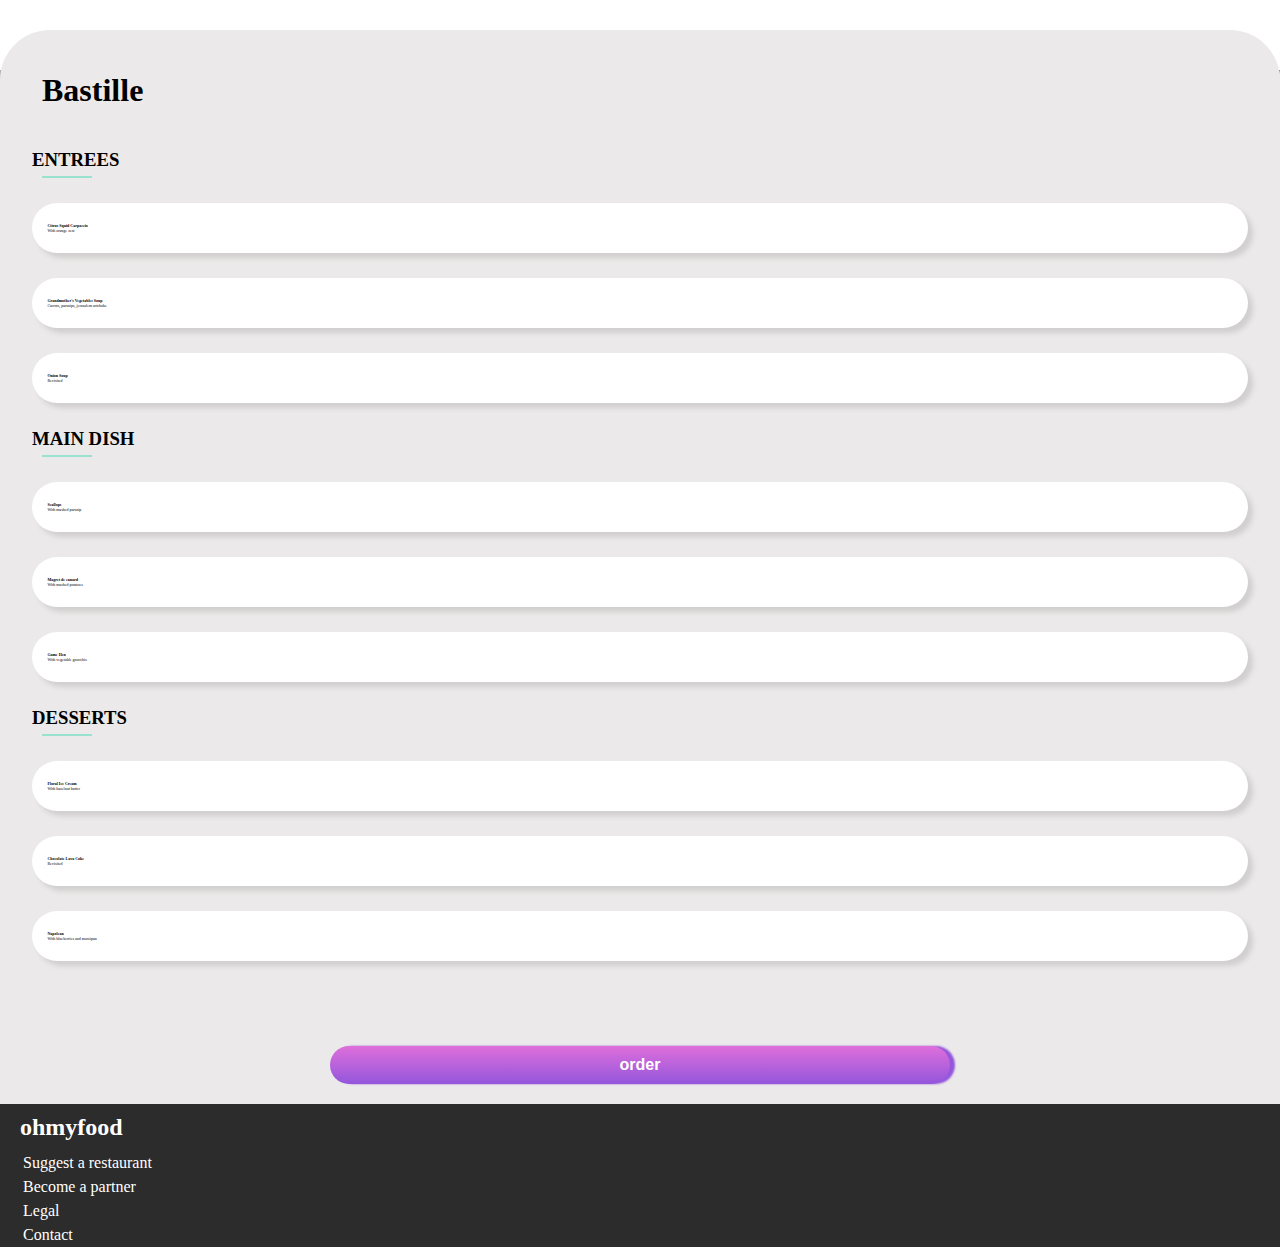
==== index2.html @ db89400a "test" ====
<!DOCTYPE html>
<html lang="en">
  <head>
    <meta charset="UTF-8" />
    <meta http-equiv="X-UA-Compatible" content="IE=edge" />
    <meta name="viewport" content="width=device-width, initial-scale=1.0" />
    <title>Second Page</title>
    <link rel="stylesheet" href="style2.css" />
    <script
      src="https://kit.fontawesome.com/a02174024b.js"
      crossorigin="anonymous"
    ></script>
  </head>
  <body>
    <div class="title">
      <a href="index.html"><i class="fa-solid fa-arrow-left"></i></a>
      <img class="logo" src="images/ohmyfood.png" />
    </div>
    <div class="header">
      <img src="images/toa-heftiba-DQKerTsQwi0-unsplash.jpg" />
    </div>
    <div class="main">
      <div>
        <h1 class="test">Bastille</h1>
        <img src="" />
      </div>
      <h3>ENTREES</h3>
      <div class="bar"></div>
      <div class="container">
        <h2>Citrus Squid Carpaccio</h2>
        <p>With orange zest</p>
        <div class="check-container">
          <i class="fa-regular fa-circle-check"></i>
        </div>
      </div>
      <div class="container">
        <h2>Grandmother's Vegetables Soup</h2>
        <p>Carrots, parsnips, jerusalem artchoke</p>
        <div class="check-container">
          <i class="fa-regular fa-circle-check"></i>
        </div>
      </div>
      <div class="container">
        <h2>Onion Soup</h2>
        <p>Revisited</p>
        <div class="check-container">
          <i class="fa-regular fa-circle-check"></i>
        </div>
      </div>
      <h3>MAIN DISH</h3>
      <div class="bar"></div>
      <div class="container">
        <h2>Scallops</h2>
        <p>With mashed parsnip</p>
        <div class="check-container">
          <i class="fa-regular fa-circle-check"></i>
        </div>
      </div>
      <div class="container">
        <h2>Magret de canard</h2>
        <p>With mashed potatoes</p>
        <div class="check-container">
          <i class="fa-regular fa-circle-check"></i>
        </div>
      </div>
      <div class="container">
        <h2>Game Hen</h2>
        <p>With vegetable gnocchis</p>
        <div class="check-container">
          <i class="fa-regular fa-circle-check"></i>
        </div>
      </div>
      <h3>DESSERTS</h3>
      <div class="bar"></div>
      <div class="container">
        <h2>Floral Ice Cream</h2>
        <p>With hazelnut butter</p>
        <div class="check-container">
          <i class="fa-regular fa-circle-check"></i>
        </div>
      </div>
      <div class="container">
        <h2>Chocolate Lava Coke</h2>
        <p>Revisited</p>
        <div class="check-container">
          <i class="fa-regular fa-circle-check"></i>
        </div>
      </div>
      <div class="container">
        <h2>Napolean</h2>
        <p>With blueberries and marzipan</p>
        <div class="check-container">
          <i class="fa-regular fa-circle-check"></i>
        </div>
      </div>
      <button>order</button>
    </div>
    <div class="footer">
      <div class="footer-logo">ohmyfood</div>
      <a href="#"><i class="fa-solid fa-utensils"></i>Suggest a restaurant</a>
      <a href="#"
        ><i class="fa-solid fa-handshake-angle"></i>Become a partner</a
      >
      <a href="#">Legal</a>
      <a href="#">Contact</a>
    </div>
  </body>
</html>
---- style2.css ----
* {
  box-sizing: border-box;
  margin: 0px;
  padding: 0px;
}
body {
  background-color: rgb(235, 233, 233);
}
img {
  width: 100%;
  height: auto;
}
.title {
  background-color: #fff;
  margin-right: 0%;
  margin-left: 0%;
  display: block;
  height: 70px;
  position: relative;
  box-shadow: 5px 0px 5px #000;
}
.fa-arrow-left {
  padding-left: 20px;
  padding-top: 30px;
  display: inline;
}
.logo {
  position: absolute;
  width: 50%;
  right: 28%;
  bottom: 22%;
}
.header {
  z-index: 0;
  margin-bottom: -60px;
}
.test {
  animation-name: slideout;
  animation-duration: 3s;
  /* visibility: hidden; */
}
.main {
  /* animation-name: slideout;
  animation-duration: 3s;
  visibility: hidden; */
  position: relative;
  background-color: rgb(235, 233, 233);
  border-top-right-radius: 50px;
  border-top-left-radius: 50px;
  /* z-index: 999; */
  padding: 20px;
  /* margin-bottom: 50px; */
  /* height: 1500px; */
}
h1 {
  padding: 22px;
}
h3 {
  padding: 0px 12px;
}
h2 {
  font-weight: 900;
}
h2,
p {
  padding: 0px 15px;
  font-size: 4px;
}
.bar {
  width: 50px;
  background-color: #99e2d0;
  height: 2px;
  margin: 5px;
  margin-left: 22px;
}
.container {
  width: 98%;
  margin: 25px auto;
  position: relative;
  /* border: 2px solid red; */
  border-radius: 25px;
  justify-content: center;
  padding: 20px 0px;
  background-color: #fff;
  box-shadow: 5px 5px 5px rgb(209, 207, 207);
}
@keyframes slideout {
  0% {
    visibility: hidden;
  }
  100% {
    visibility: visible;
  }
}
.container:hover > .check-container {
  width: 80px;
  height: 100%;
  /* display: block; */
  visibility: visible;
}
.container:hover > .fa-circle-check {
  transform: rotate(-360deg);
  display: none;
}
.fa-circle-check {
  /* position: absolute; */
  margin: 30px;
  color: #fff;
}
.check-container {
  border-top-right-radius: 25px;
  border-bottom-right-radius: 25px;
  position: absolute;
  padding: 0px;
  top: 0px;
  right: 0px;
  width: 0px;
  background-color: #99e2d0;
  height: 0px;
  border: 2px solid red;
  visibility: hidden;
  transition: width 2s;
}
button {
  background-image: linear-gradient(to top, #9356dc, rgba(255, 121, 218, 0.7));
  border-radius: 20px;
  display: inline-block;
  border: none;
  color: #fff;
  font-size: 16px;
  font-weight: 600;
  width: 50%;
  padding: 10px;
  margin-top: 60px;
  margin-left: 25%;
  background-color: #9356dc;
  box-shadow: 5px 0px 2px #9356dc;
}
.footer {
  fill: #fff;
  z-index: 1;
  position: relative;
  padding: 0px 20px;
  background-color: rgb(44, 44, 44);
}
.footer-logo {
  font-family: "shrinkhand";
  width: 20%;
  padding: 10px 0;
  color: #fff;
  font-size: 24px;
  font-weight: 900;
}
.footer img {
  display: inline;
}
.footer a {
  color: #fff;
  text-decoration: none;
  padding: 3px;
  display: block;
}
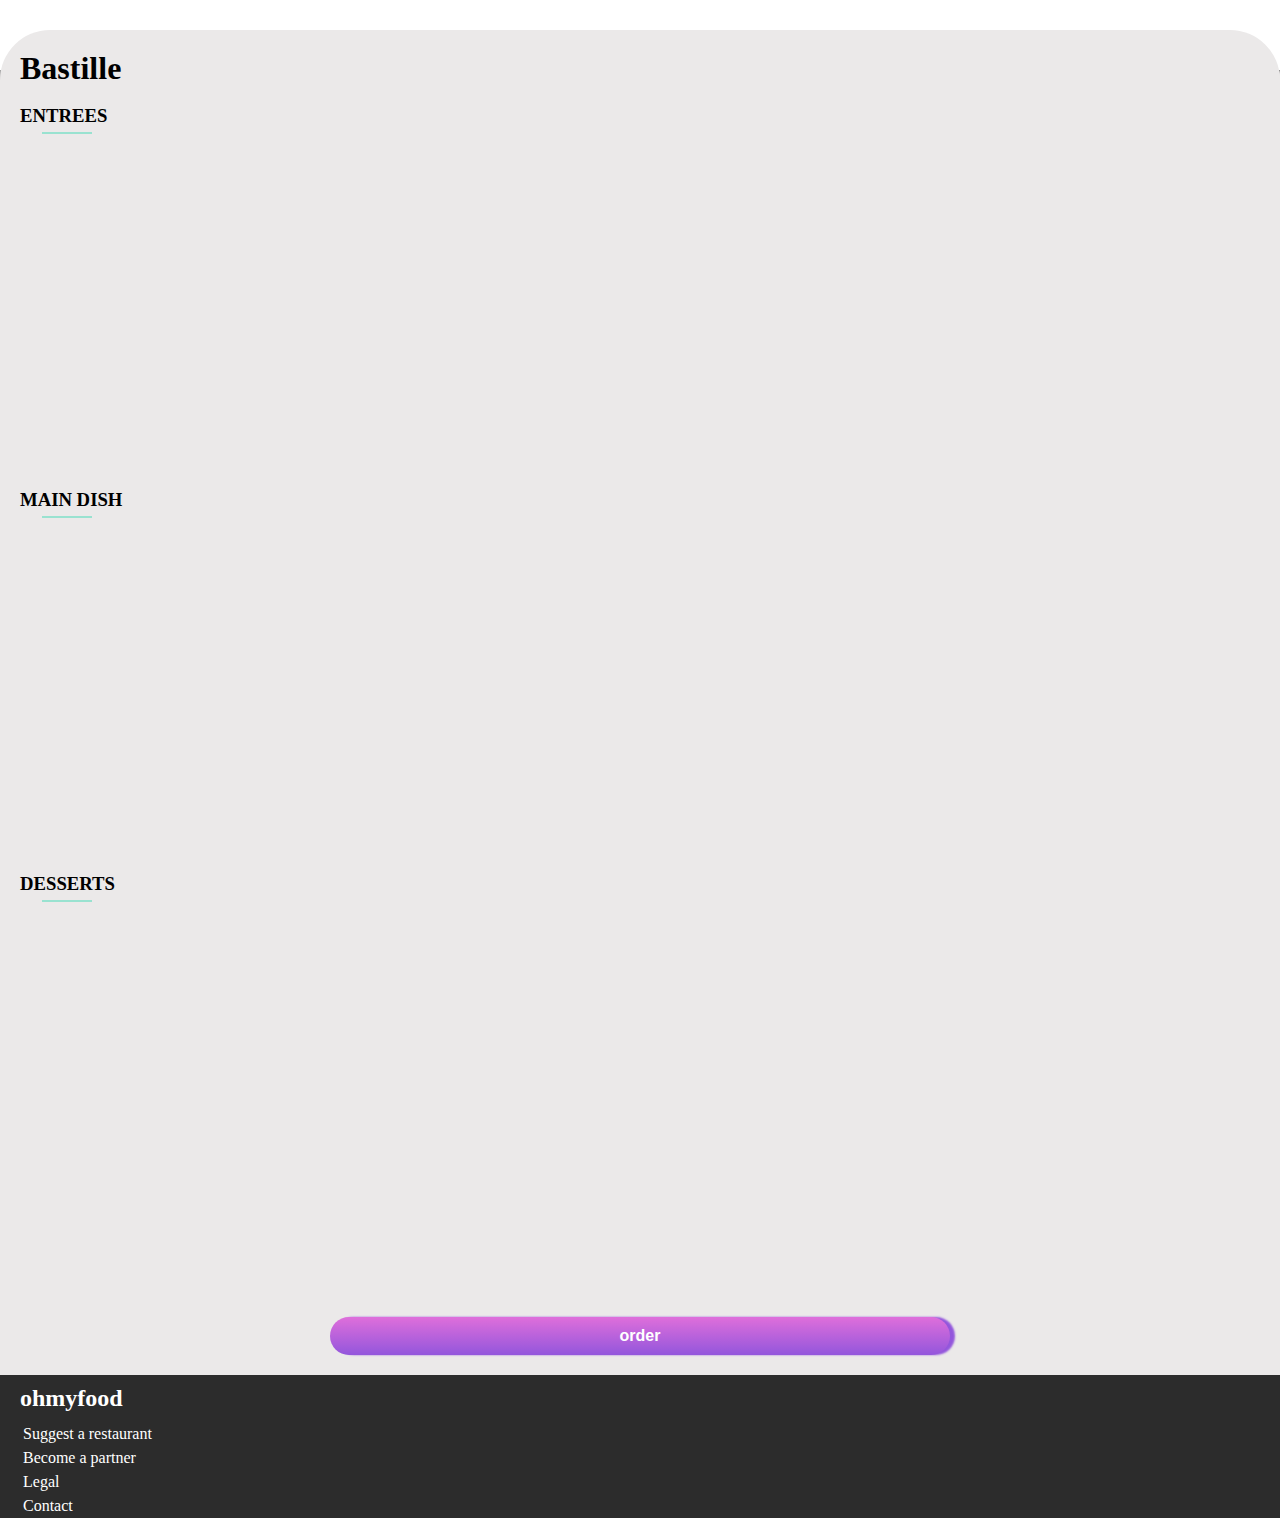
==== commit 339ffe9b: "correction on paragraph and headings" ====
--- a/index2.html
+++ b/index2.html
@@ -26,71 +26,71 @@
       </div>
       <h3>ENTREES</h3>
       <div class="bar"></div>
-      <div class="container">
+      <div class="container" id="c1">
         <h2>Citrus Squid Carpaccio</h2>
         <p>With orange zest</p>
         <div class="check-container">
-          <i class="fa-regular fa-circle-check"></i>
+          <span class="test2"><i class="fa-sharp fa-solid fa-circle-check"></i></i></i></span>
         </div>
       </div>
-      <div class="container">
+      <div class="container" id="c2">
         <h2>Grandmother's Vegetables Soup</h2>
         <p>Carrots, parsnips, jerusalem artchoke</p>
         <div class="check-container">
-          <i class="fa-regular fa-circle-check"></i>
+          <i class="fa-sharp fa-solid fa-circle-check"></i>
         </div>
       </div>
-      <div class="container">
+      <div class="container" id="c3">
         <h2>Onion Soup</h2>
         <p>Revisited</p>
         <div class="check-container">
-          <i class="fa-regular fa-circle-check"></i>
+          <i class="fa-sharp fa-solid fa-circle-check"></i>
         </div>
       </div>
       <h3>MAIN DISH</h3>
       <div class="bar"></div>
-      <div class="container">
+      <div class="container" id="c4">
         <h2>Scallops</h2>
         <p>With mashed parsnip</p>
         <div class="check-container">
-          <i class="fa-regular fa-circle-check"></i>
+          <i class="fa-sharp fa-solid fa-circle-check"></i>
         </div>
       </div>
-      <div class="container">
+      <div class="container" id="c5">
         <h2>Magret de canard</h2>
         <p>With mashed potatoes</p>
         <div class="check-container">
-          <i class="fa-regular fa-circle-check"></i>
+          <i class="fa-sharp fa-solid fa-circle-check"></i>
         </div>
       </div>
-      <div class="container">
+      <div class="container" id="c6">
         <h2>Game Hen</h2>
         <p>With vegetable gnocchis</p>
         <div class="check-container">
-          <i class="fa-regular fa-circle-check"></i>
+          <i class="fa-sharp fa-solid fa-circle-check"></i>
         </div>
       </div>
       <h3>DESSERTS</h3>
       <div class="bar"></div>
-      <div class="container">
+      <div class="container" id="c7">
         <h2>Floral Ice Cream</h2>
         <p>With hazelnut butter</p>
         <div class="check-container">
-          <i class="fa-regular fa-circle-check"></i>
+          <i class="fa-sharp fa-solid fa-circle-check"></i>
         </div>
       </div>
-      <div class="container">
+      <div class="container" id="c8">
         <h2>Chocolate Lava Coke</h2>
         <p>Revisited</p>
         <div class="check-container">
-          <i class="fa-regular fa-circle-check"></i>
+          <i class="fa-sharp fa-solid fa-circle-check"></i>
         </div>
       </div>
-      <div class="container">
+      <div class="container" id="c9">
         <h2>Napolean</h2>
         <p>With blueberries and marzipan</p>
         <div class="check-container">
-          <i class="fa-regular fa-circle-check"></i>
+          <i class="fa-sharp fa-solid fa-circle-check"></i>
         </div>
       </div>
       <button>order</button>
--- a/style2.css
+++ b/style2.css
@@ -34,15 +34,17 @@
   z-index: 0;
   margin-bottom: -60px;
 }
-.test {
+/* .test {
   animation-name: slideout;
   animation-duration: 3s;
-  /* visibility: hidden; */
-}
+  color: blue;
+} */
 .main {
   /* animation-name: slideout;
   animation-duration: 3s;
-  visibility: hidden; */
+  visibility: hidden;
+  animation-fill-mode: both;
+  animation-delay: 4s; */
   position: relative;
   background-color: rgb(235, 233, 233);
   border-top-right-radius: 50px;
@@ -53,18 +55,18 @@
   /* height: 1500px; */
 }
 h1 {
-  padding: 22px;
+  /* padding: 22px; */
 }
 h3 {
-  padding: 0px 12px;
+  /* padding: 0px 12px; */
 }
 h2 {
-  font-weight: 900;
+  /* font-weight: 900; */
 }
 h2,
 p {
-  padding: 0px 15px;
-  font-size: 4px;
+  /* padding: 0px 15px; */
+  /* font-size: px; */
 }
 .bar {
   width: 50px;
@@ -74,6 +76,11 @@
   margin-left: 22px;
 }
 .container {
+  animation-name: slideout;
+  animation-duration: 3s;
+  visibility: hidden;
+  animation-fill-mode: both;
+  /* animation-delay: 4s; */
   width: 98%;
   margin: 25px auto;
   position: relative;
@@ -84,9 +91,39 @@
   background-color: #fff;
   box-shadow: 5px 5px 5px rgb(209, 207, 207);
 }
+#c1 {
+  animation-delay: 0.5s;
+}
+#c2 {
+  animation-delay: 1s;
+}
+#c3 {
+  animation-delay: 1.5s;
+}
+#c4 {
+  animation-delay: 2s;
+}
+#c5 {
+  animation-delay: 2.5s;
+}
+#c6 {
+  animation-delay: 3s;
+}
+#c7 {
+  animation-delay: 4.5s;
+}
+#c8 {
+  animation-delay: 5.5s;
+}
+#c9 {
+  animation-delay: 6s;
+}
 @keyframes slideout {
   0% {
     visibility: hidden;
+  }
+  50% {
+    visibility: visible;
   }
   100% {
     visibility: visible;
@@ -98,9 +135,9 @@
   /* display: block; */
   visibility: visible;
 }
-.container:hover > .fa-circle-check {
-  transform: rotate(-360deg);
-  display: none;
+.container:hover .test2 {
+  transform: rotate(360deg);
+  /* display: none; */
 }
 .fa-circle-check {
   /* position: absolute; */
